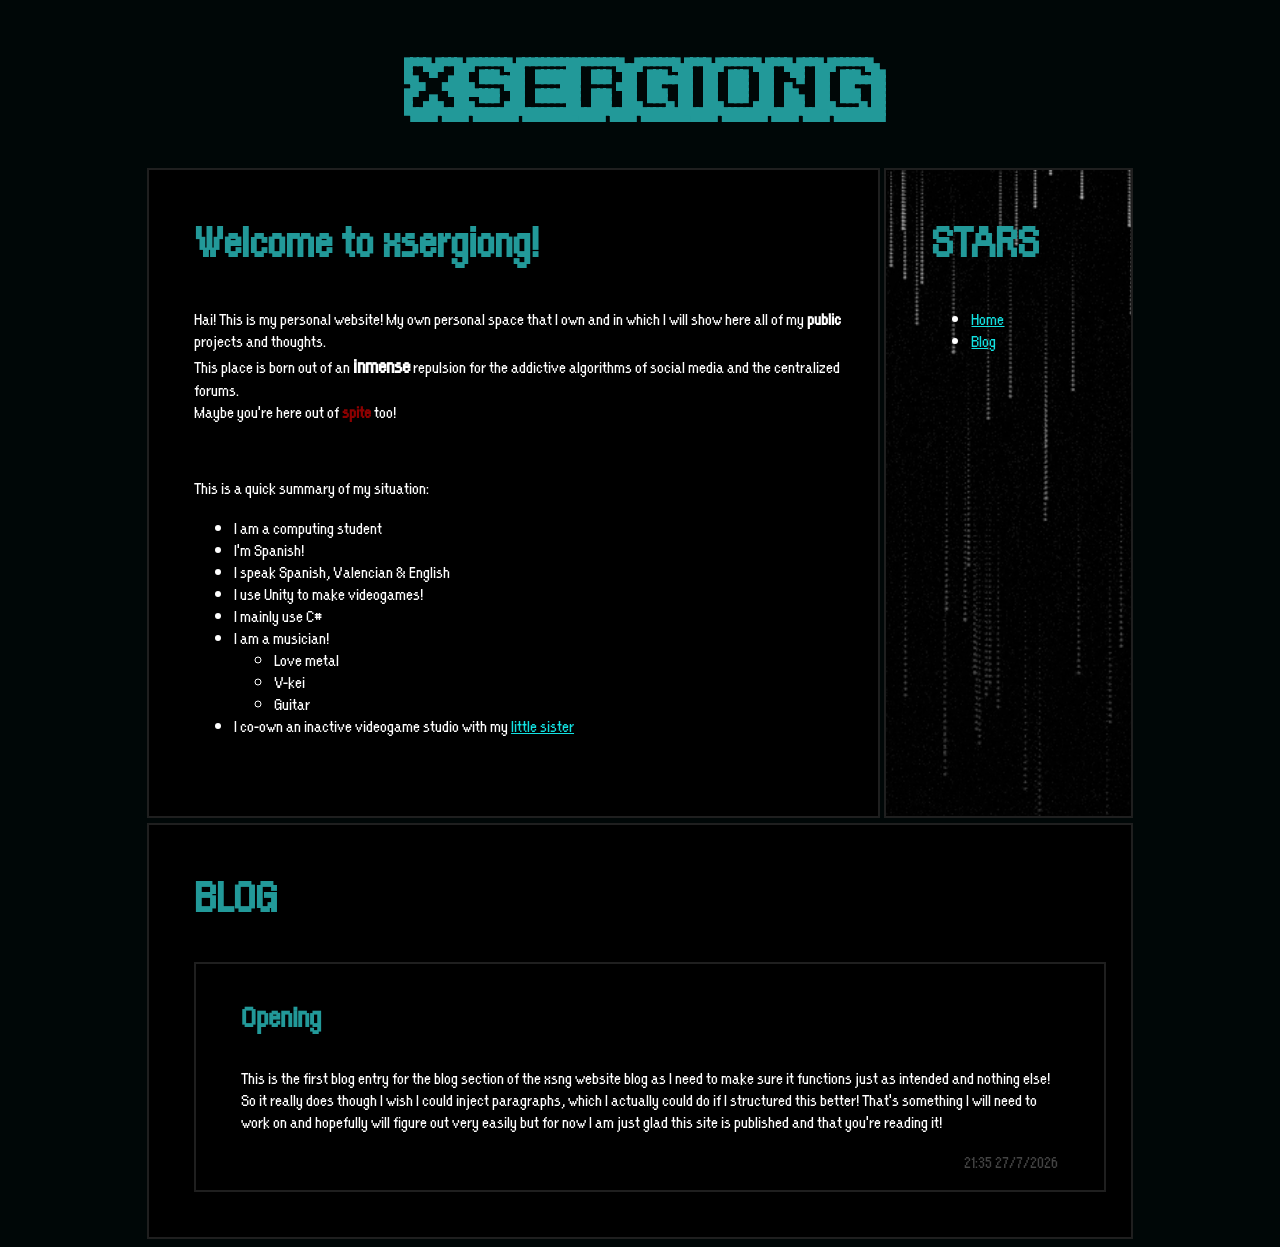
==== index.html @ 9a545530 "Publication" ====
<!DOCTYPE html>
<html lang="en">
<head>
    <meta charset="UTF-8">
    <meta name="viewport" content="width=device-width, initial-scale=1.0">
    <link rel="stylesheet" href="./src/styles/index.css">
    <link rel="stylesheet" href="./src/styles/main.css">
    <link rel="stylesheet" href="./src/styles/blog.css">
    <link rel="stylesheet" href="./src/styles/stars.css">
    <title>xsng Web</title>
</head>
<body>
    <header>
        <h1 id="title">xsergiong</h1>
    </header>
    <main>
        <section id="sections">
            <section id="introduction-section">
                <div id="introduction">
                    <h2>Welcome to xsergiong!</h2>
                
                    <div id="introduction-text">
                        <p>
                            Hai! This is my personal website! My own personal space that I own and in which
                            I will show here all of my <b>public</b> projects and thoughts.
                            <br>
                            This place is born out of an <b class="dram-bold">inmense</b> repulsion for the addictive algorithms of
                            social media and the centralized forums.
                            <br>
                            Maybe you're here out of <b class="red-bold">spite</b> too!
                        </p>
                    
                        <br>
                    
                        <p>This is a quick summary of my situation:</p>
                        <ul>
                            <li>I am a computing student</li>
                            <li>I'm Spanish!</li>
                            <li>I speak Spanish, Valencian & English</li>
                            <li>I use Unity to make videogames!</li>
                            <li>I mainly use C#</li>
                            <li>I am a musician!</li>
                            <ul>
                                <li>Love metal</li>
                                <li>V-kei</li>
                                <li>Guitar</li>
                            </ul>
                            <li>I co-own an inactive videogame studio with my
                                <a target="_blank" href="https://www.tiktok.com/@harukomucha">little sister</a>
                            </li>
                        </ul>
                    </div>
                </div>
                <div id="stars">
                    <h2>STARS</h2>
                    <ul>
                        <li><a href="#">Home</a></li>
                        <li><a href="../assets/pages/blog.html">Blog</a></li>
                    </ul>
                </div>
            </section>
            <section id="blog-section">
                <div style="width: 100%" id="blog">
                    <h2>BLOG</h2>
                </div>
            </section>
        </section>
    </main>

    <style>
        .blog-entry
        {
            width: 92.5%;
        }
    </style>

    <script type="module" src="../src/components/blog.js"></script>
</body>
</html>
---- src/styles/index.css ----
#sections{
    display: flex;
    flex-direction: column;
    width: 78%;
}

#introduction-section{
    height: 650px;
    display: flex;
    flex: wrap;
    flex-direction: row;
    margin-bottom: 0.5%;
}

#introduction{
    width: 74.5%;
    margin-right: 0.5%;
    background-color: black;
    border: 2px solid #1f1f1f;
}
---- src/styles/main.css ----
@font-face {
  font-family: Retro; /* set name */
  src: url(../../assets/fonts/ka1.ttf); /* url of the font */
}
@font-face {
  font-family: Pixels; /* set name */
  src: url(../../assets/fonts/CoralPixels-Regular.ttf); /* url of the font */
}
@font-face {
  font-family: LowBits; /* set name */
  src: url(../../assets/fonts/Orange-Kid.otf); /* url of the font */
}
@font-face {
  font-family: Glitch; /* set name */
  src: url(../../assets/fonts/GlitchGoblin.ttf); /* url of the font */
}

body{
    background-color: #000707;
    background-size: 50%;
}

header{
    display: flex;
    justify-content: center;
}

main{
    display: flex;
    justify-content: center;
}

h1{
    font-family: Retro;
    color: #229999;
    font-size: 64px;
}

h2{
    font-family: LowBits;
    color: #229999;
    font-size: 48px;
    margin-left: 5vh;
    width: 90%;
}
h3{
    font-family: LowBits;
    color: #229999;
    font-size: 32px;
    margin-left: 5vh;
    width: 90%;
}

p{
    font-family: LowBits;
    color: white;
    font-size: 18px;
    margin-left: 5vh;
    width: 90%;
}

li{
    font-family: LowBits;
    color: white;
    font-size: 18px;
    margin-left: 5vh;
    width: 90%;
}

a{
    color: #12e2e2;
}

.dram-bold{
    font-size: 22px;
}
.red-bold{
    color: #8d0000;
}
.fade-text{
    color: #444444;
}
---- src/styles/blog.css ----
#blog-section{
    width: 100%;
    display: flex;
}

#blog{
    background-color: black;
    border: 2px solid #1f1f1f;
}

.blog-entry{
    width: 89.5%;
    border: 2px solid #1f1f1f;
    margin-left: 5vh;
    margin-bottom: 5vh;
}
.blog-entry .fade-text{
    text-align: right;
}
---- src/styles/stars.css ----
#stars{
    width: 25%;
    height: 646px;
    background-color: black;
    border: 2px solid #1f1f1f;
    background-image: url(../../assets/images/rain_bg.gif);
    background-repeat: no-repeat;
    background-size: 210%;
}
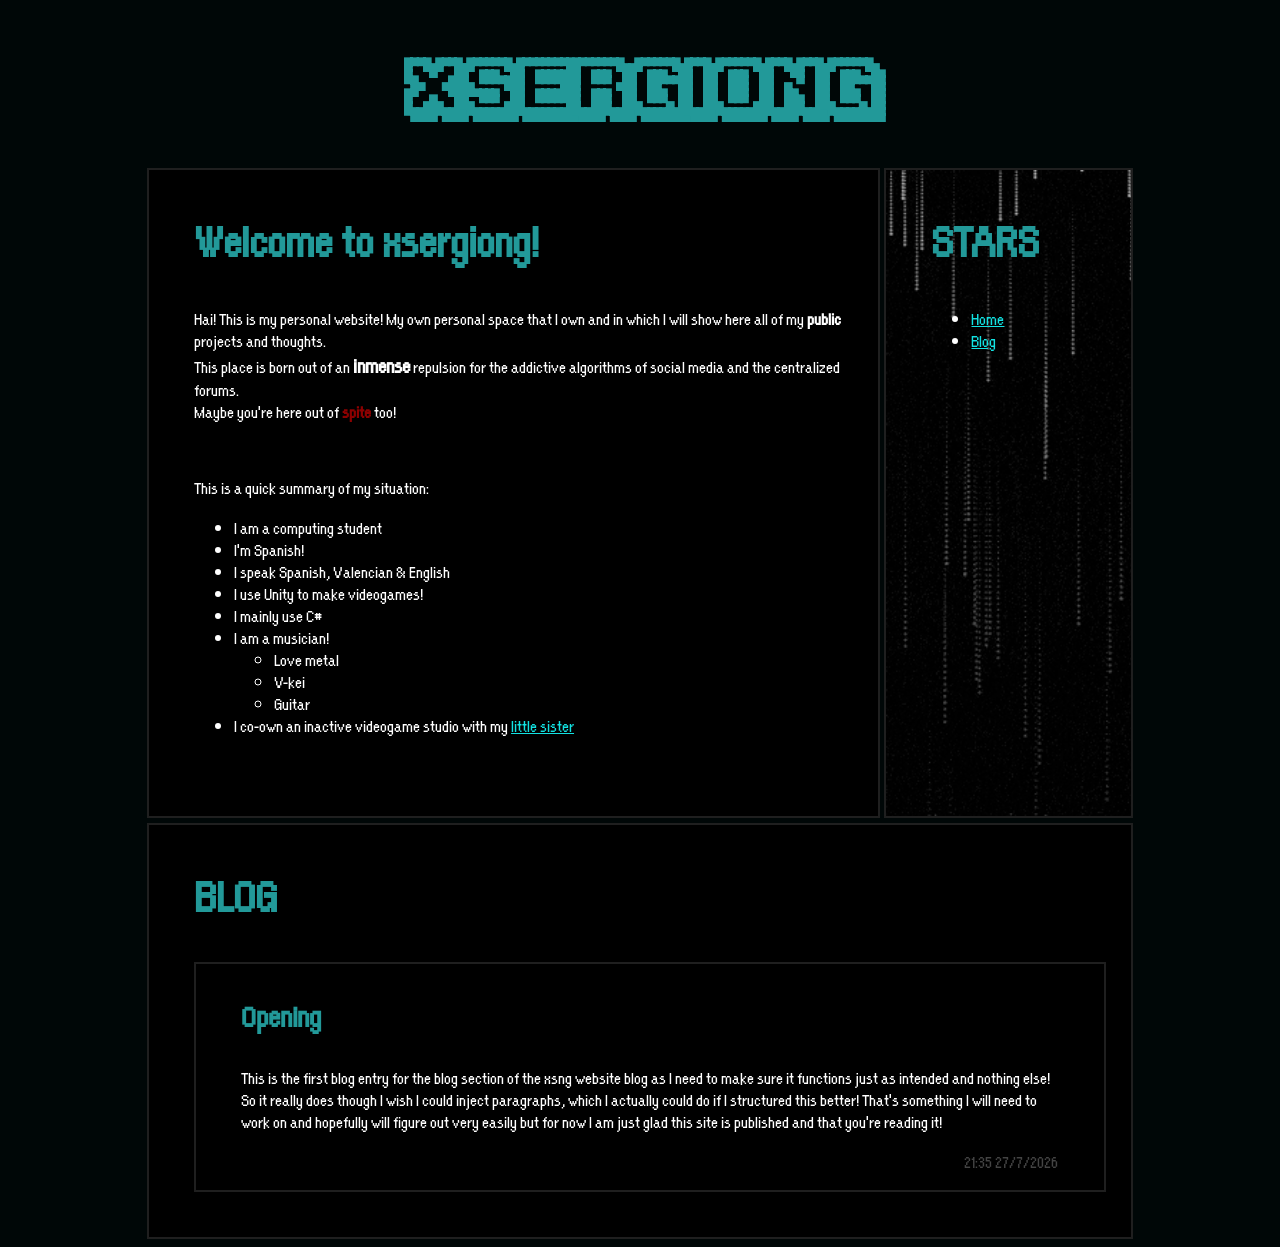
==== commit 5ae65193: "Quick startup fix!" ====
--- a/index.html
+++ b/index.html
@@ -74,6 +74,6 @@
         }
     </style>
 
-    <script type="module" src="../src/components/blog.js"></script>
+    <script src="../src/components/blog.js"></script>
 </body>
 </html>
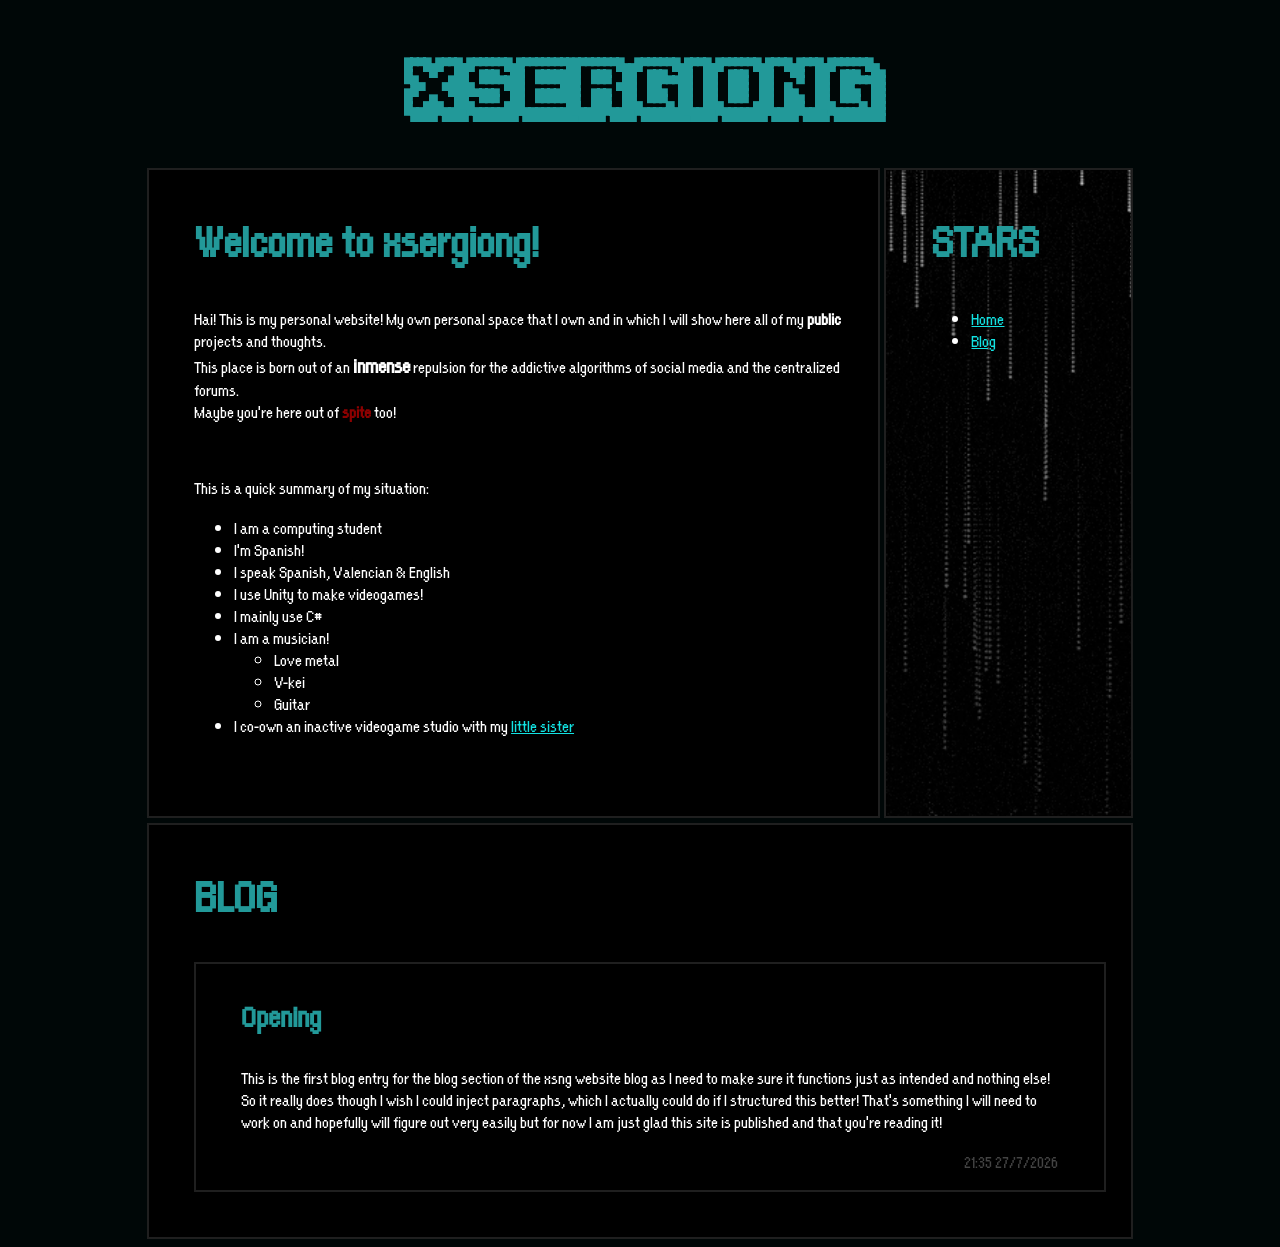
==== commit 1db22863: "Links fix" ====
--- a/index.html
+++ b/index.html
@@ -55,7 +55,7 @@
                     <h2>STARS</h2>
                     <ul>
                         <li><a href="#">Home</a></li>
-                        <li><a href="../assets/pages/blog.html">Blog</a></li>
+                        <li><a href="./assets/pages/blog.html">Blog</a></li>
                     </ul>
                 </div>
             </section>
@@ -74,6 +74,6 @@
         }
     </style>
 
-    <script src="../src/components/blog.js"></script>
+    <script src="./src/components/blog.js"></script>
 </body>
 </html>
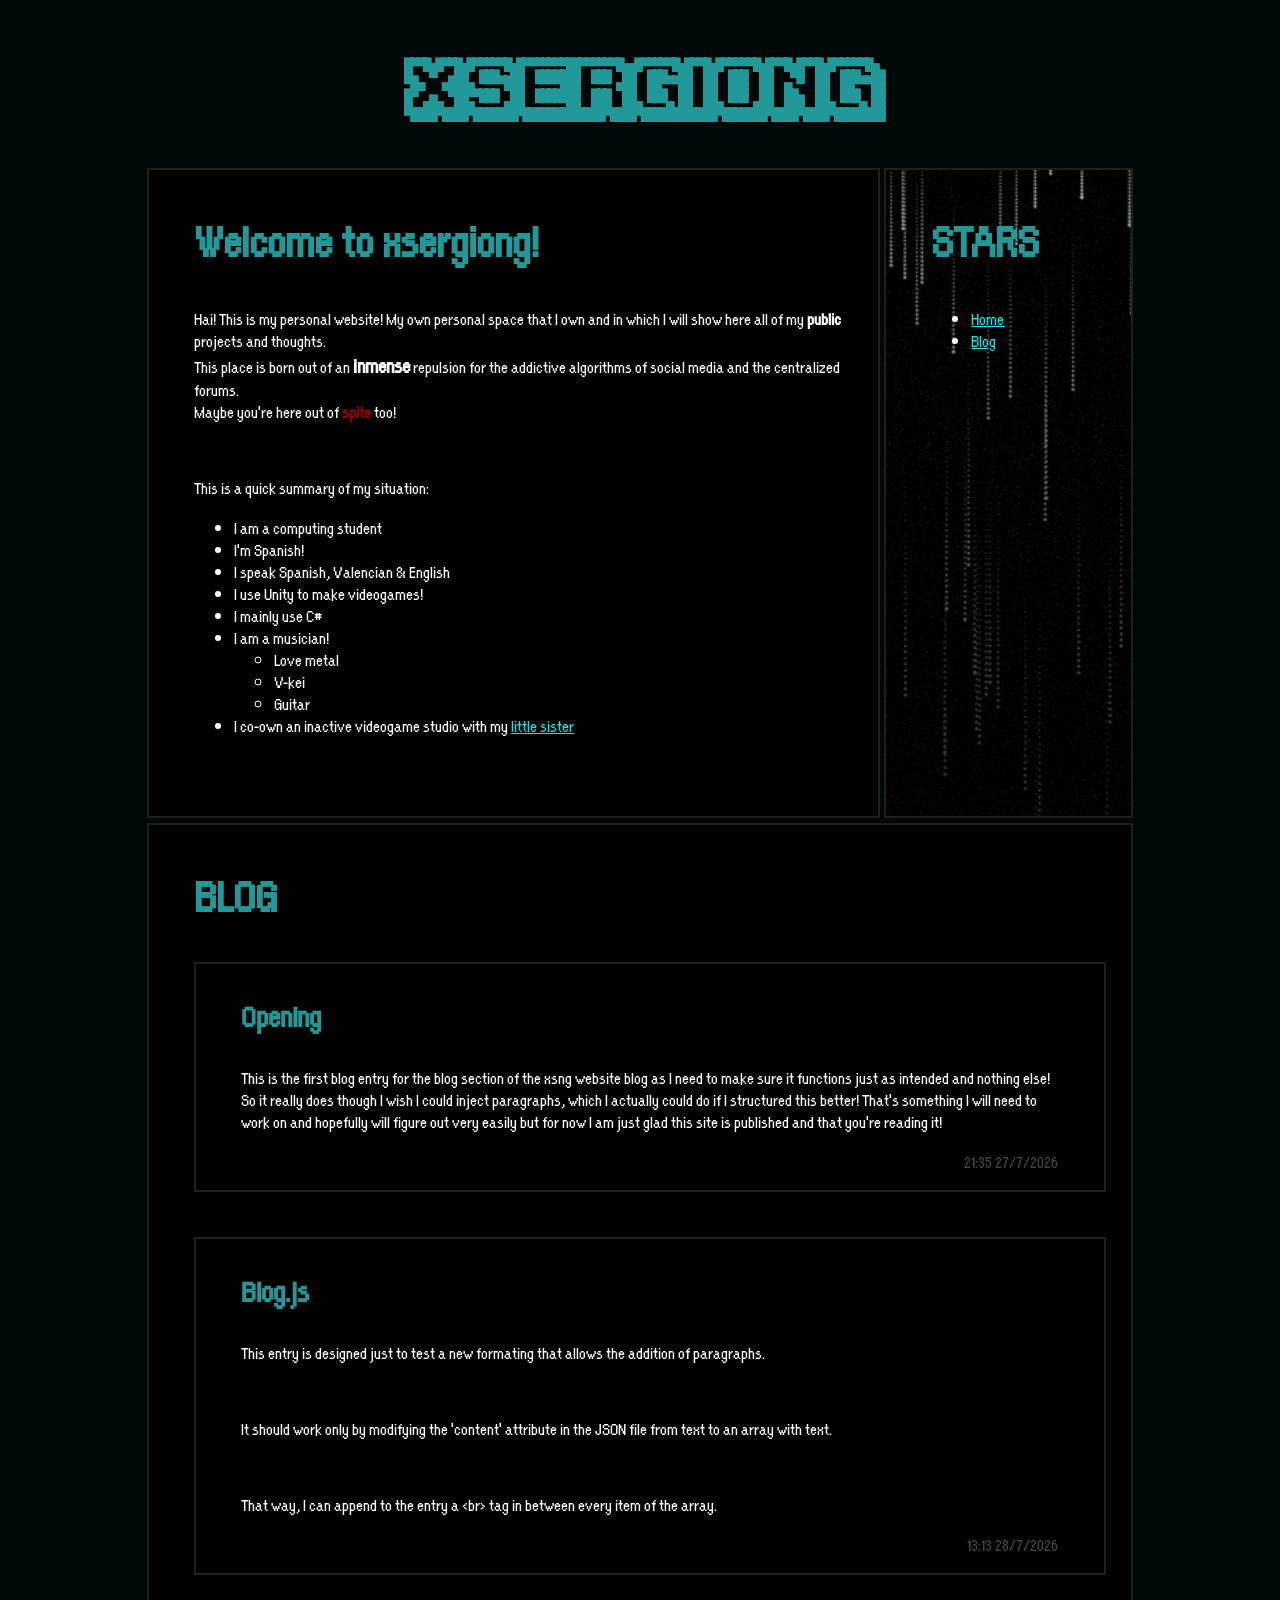
==== commit b2823354: "blog.js module" ====
--- a/index.html
+++ b/index.html
@@ -74,6 +74,10 @@
         }
     </style>
 
-    <script src="./src/components/blog.js"></script>
+    <script type="module">
+        import LoadBlog from "./src/components/blog.js";
+
+        LoadBlog('./assets/json/blog-entries.json');
+    </script>
 </body>
 </html>
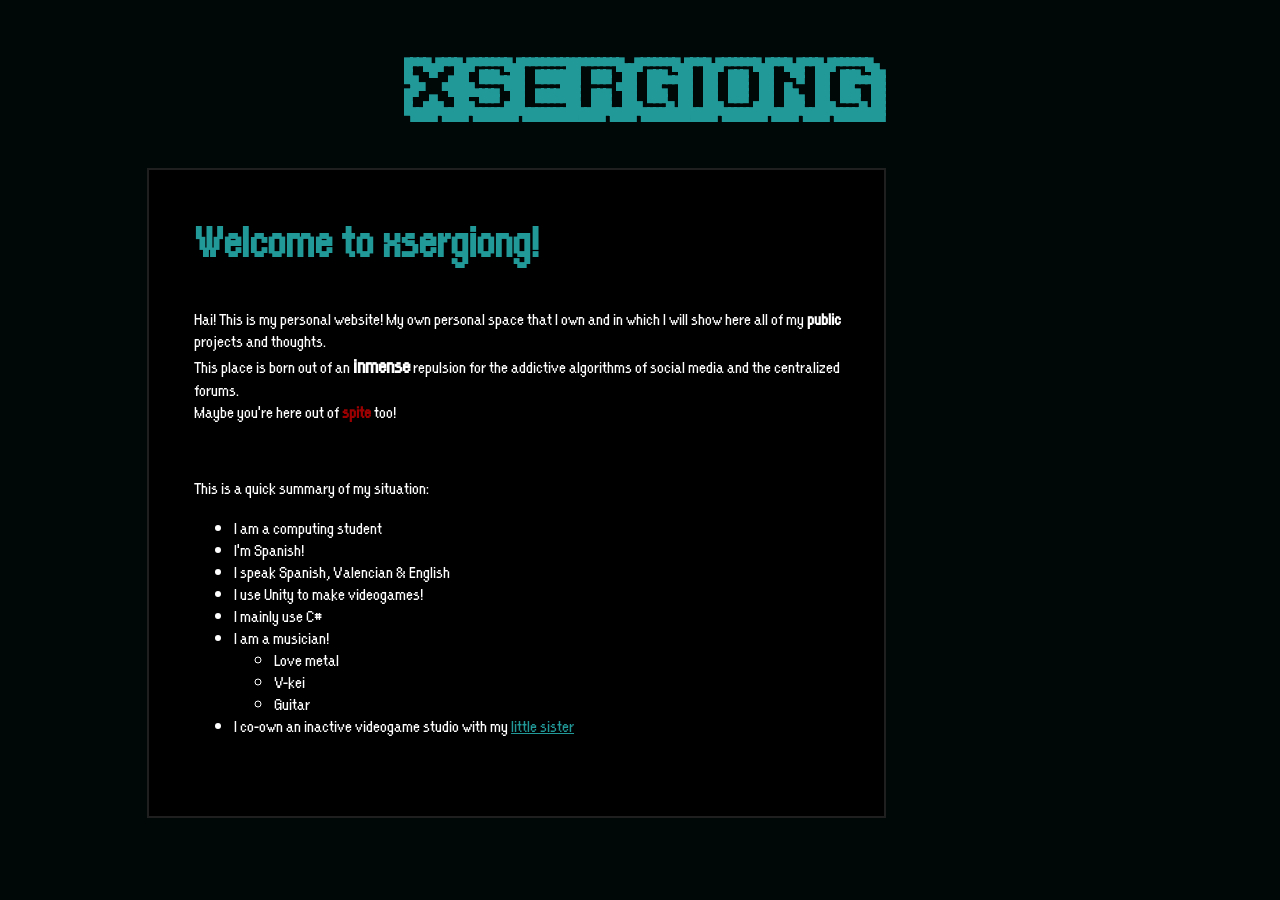
==== commit 8b9279a9: "Stars.js module [Add] - Stars.js (construction) [Fix] - blog.js -> Blog.js [Mod] - Blog.js (construc" ====
--- a/index.html
+++ b/index.html
@@ -11,8 +11,9 @@
 </head>
 <body>
     <header>
-        <h1 id="title">xsergiong</h1>
+        <h1 id="title" class="unselectable">xsergiong</h1>
     </header>
+
     <main>
         <section id="sections">
             <section id="introduction-section">
@@ -51,18 +52,6 @@
                         </ul>
                     </div>
                 </div>
-                <div id="stars">
-                    <h2>STARS</h2>
-                    <ul>
-                        <li><a href="#">Home</a></li>
-                        <li><a href="./assets/pages/blog.html">Blog</a></li>
-                    </ul>
-                </div>
-            </section>
-            <section id="blog-section">
-                <div style="width: 100%" id="blog">
-                    <h2>BLOG</h2>
-                </div>
             </section>
         </section>
     </main>
@@ -70,14 +59,40 @@
     <style>
         .blog-entry
         {
-            width: 92.5%;
+            width: 93%;
+        }
+        .blog-entry .fade-text{
+            width: 95%;
+            text-align: right;
+        }
+        #blog{
+            width: 100%
         }
     </style>
 
     <script type="module">
-        import LoadBlog from "./src/components/blog.js";
+        import LoadStars from "./src/components/Stars.js";
+        import LoadBlog from "./src/components/Blog.js";
 
-        LoadBlog('./assets/json/blog-entries.json');
+        LoadStars(
+            document.querySelector('#introduction-section'),
+            [
+                7,
+                5
+            ],
+            [
+                'Home',
+                'Blog'
+            ],
+            [
+                '#',
+                './assets/pages/blog.html'
+            ]
+        );
+        LoadBlog(
+            document.querySelector('#sections'),
+            './assets/json/blog-entries.json'
+        );
     </script>
 </body>
 </html>
--- a/src/styles/main.css
+++ b/src/styles/main.css
@@ -68,15 +68,26 @@
 }
 
 a{
+    color: #229999;
+}
+a:hover{
     color: #12e2e2;
+    font-weight: 700;
 }
 
 .dram-bold{
     font-size: 22px;
 }
 .red-bold{
-    color: #8d0000;
+    color: #9d0000;
 }
 .fade-text{
     color: #444444;
+}
+.unselectable {
+    -moz-user-select: -moz-none;
+    -khtml-user-select: none;
+    -webkit-user-select: none;
+    -o-user-select: none;
+    user-select: none;
 }
--- a/src/styles/blog.css
+++ b/src/styles/blog.css
@@ -15,5 +15,6 @@
     margin-bottom: 5vh;
 }
 .blog-entry .fade-text{
+    width: 93%;
     text-align: right;
 }
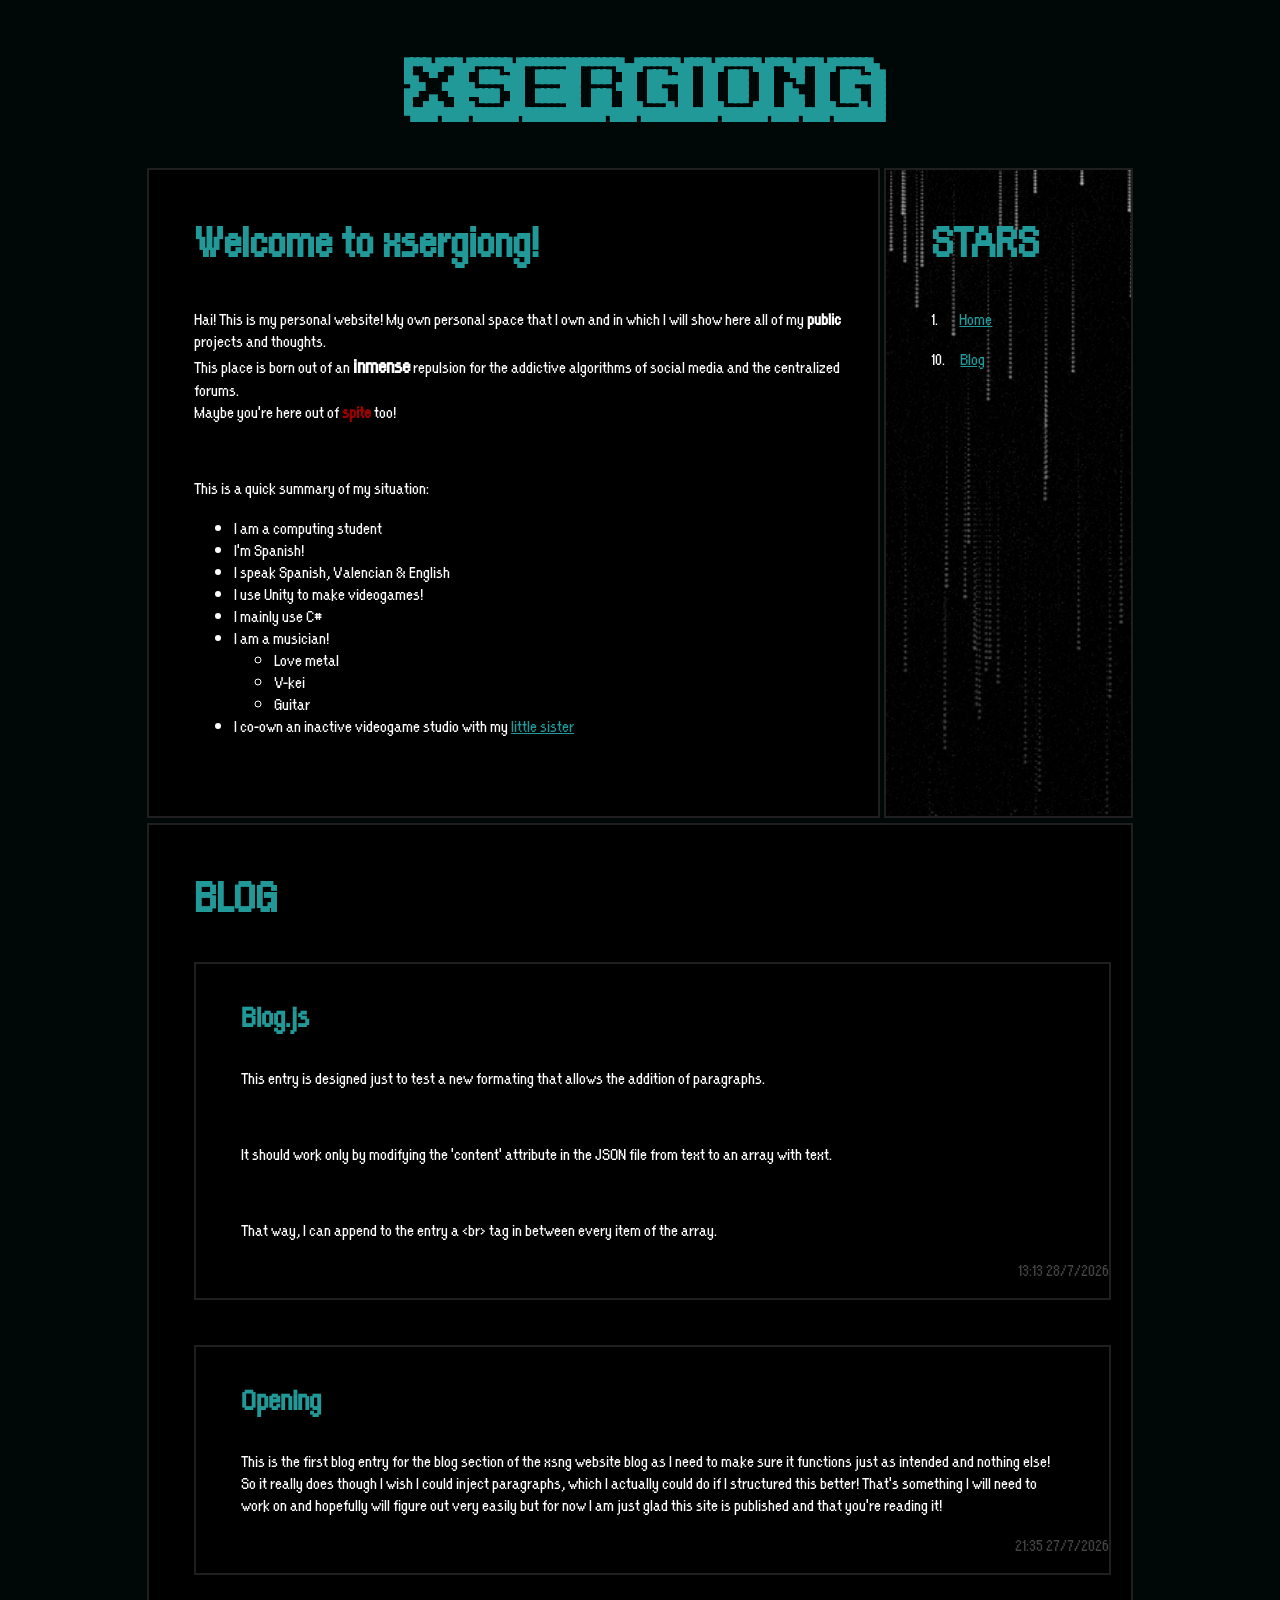
==== commit 16867067: "Blocker.js [Add] - Blocker.js -> Mobile & Tablet blocker" ====
--- a/index.html
+++ b/index.html
@@ -73,26 +73,33 @@
     <script type="module">
         import LoadStars from "./src/components/Stars.js";
         import LoadBlog from "./src/components/Blog.js";
+        import BlockMobileAndTablet from "./src/components/Blocker.js";
 
-        LoadStars(
-            document.querySelector('#introduction-section'),
-            [
-                7,
-                5
-            ],
-            [
-                'Home',
-                'Blog'
-            ],
-            [
-                '#',
-                './assets/pages/blog.html'
-            ]
-        );
-        LoadBlog(
-            document.querySelector('#sections'),
-            './assets/json/blog-entries.json'
-        );
+        function Load(){
+            if (BlockMobileAndTablet())
+                return;
+            LoadStars(
+                document.querySelector('#introduction-section'),
+                [
+                    7,
+                    5
+                ],
+                [
+                    'Home',
+                    'Blog'
+                ],
+                [
+                    '#',
+                    './assets/pages/blog.html'
+                ]
+            );
+            LoadBlog(
+                document.querySelector('#sections'),
+                './assets/json/blog-entries.json'
+            );
+        }
+
+        Load();
     </script>
 </body>
 </html>
--- a/src/styles/main.css
+++ b/src/styles/main.css
@@ -75,6 +75,15 @@
     font-weight: 700;
 }
 
+#void-body{
+    background-color: #fff; 
+}
+#void-text{
+    color: #000;
+    font-size: large;
+    font-family: 'Courier New', Courier, monospace;
+}
+
 .dram-bold{
     font-size: 22px;
 }
